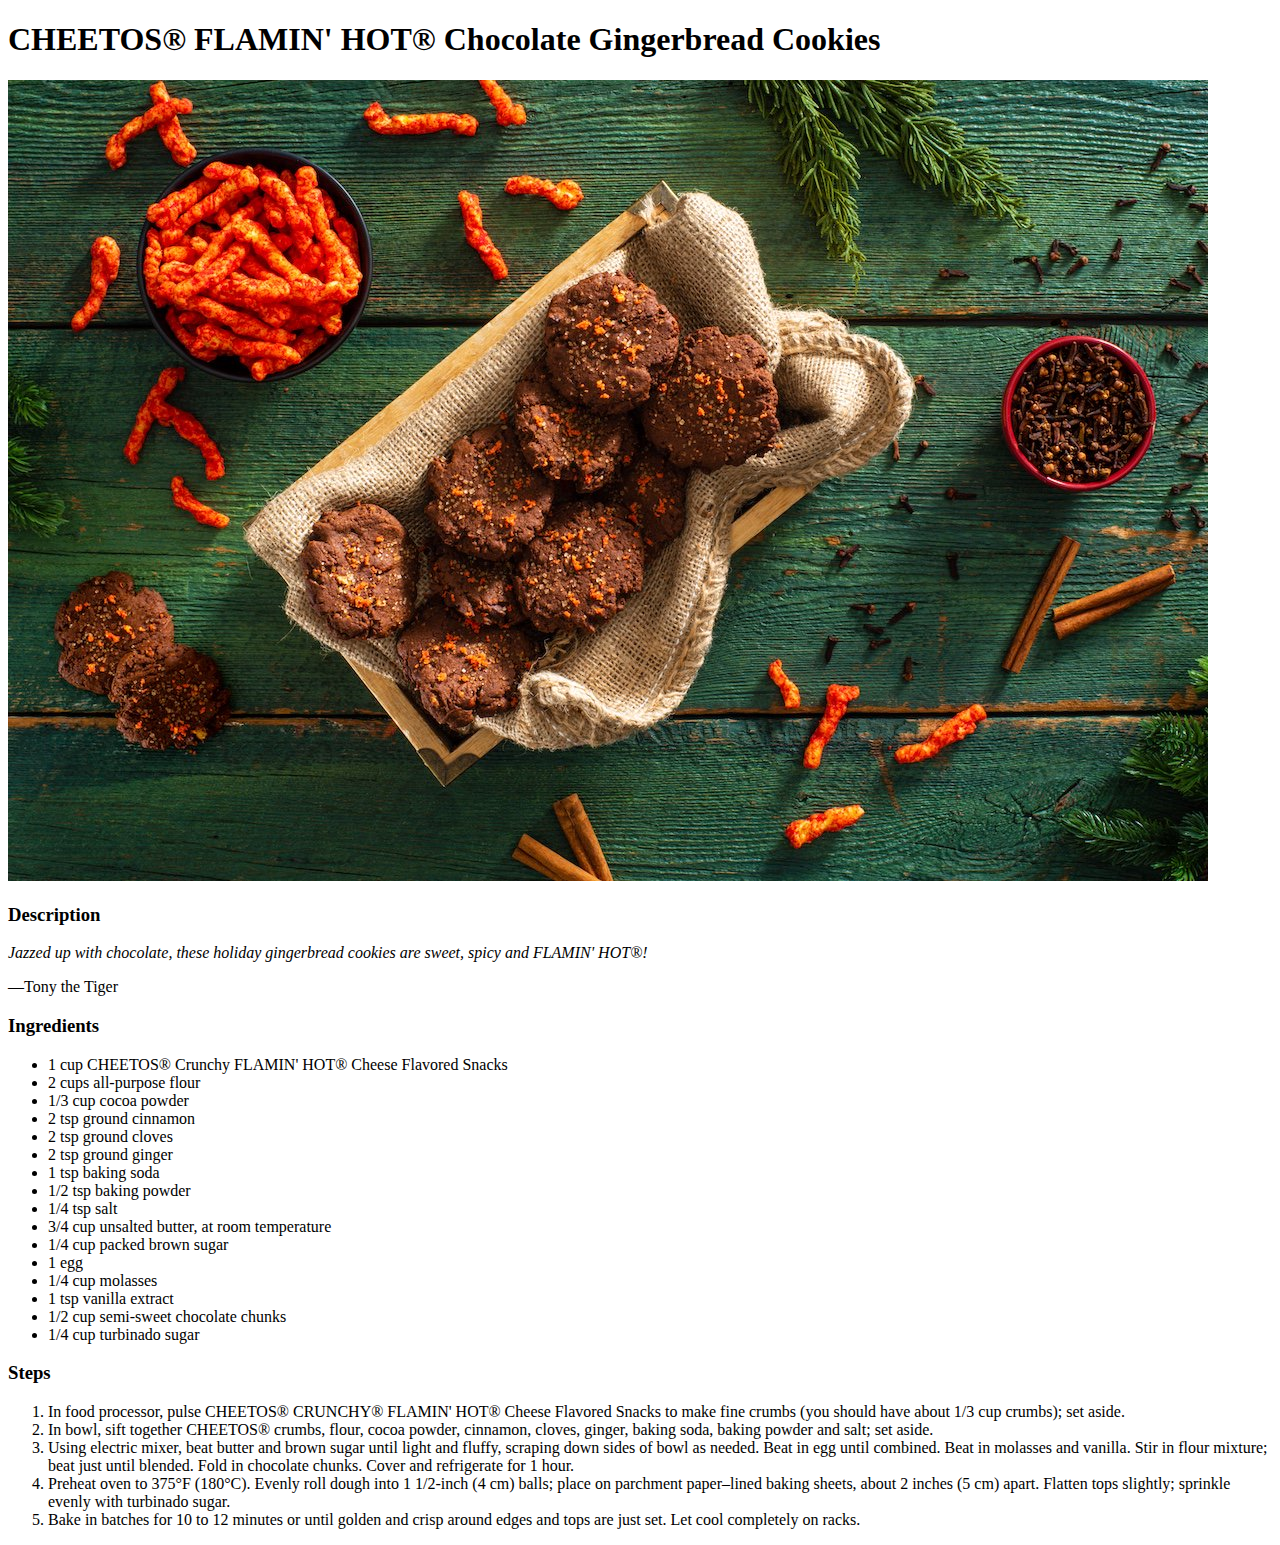
==== recipes/cheetos_cookies.html @ 0a5c8303 "Add and populate pages for Cheetos and Doritos" ====
<!DOCTYPE html>
<html lang="en">

    <head>
        <meta charset="utf-8">
        <title>Title</title>
    </head>

    <body>
        <h1>CHEETOS® FLAMIN' HOT® Chocolate Gingerbread Cookies</h1>
        <img src="../img/cheetos_cookies.jpeg" alt="Image of CHEETOS FLAMIN' HOT Chocolate Gingerbread Cookies">

        <h3>Description</h3>
        <p><i>Jazzed up with chocolate, these holiday gingerbread cookies are sweet, spicy and FLAMIN' HOT®!</i></p>
        <p>—Tony the Tiger</p>

        <h3>Ingredients</h3>
        <ul>
            <li>1 cup CHEETOS® Crunchy FLAMIN' HOT® Cheese Flavored Snacks</li>
            <li>2 cups all-purpose flour</li>
            <li>1/3 cup cocoa powder</li>
            <li>2 tsp ground cinnamon</li>
            <li>2 tsp ground cloves</li>
            <li>2 tsp ground ginger</li>
            <li>1 tsp baking soda</li>
            <li>1/2 tsp baking powder</li>
            <li>1/4 tsp salt</li>
            <li>3/4 cup unsalted butter, at room temperature</li>
            <li>1/4 cup packed brown sugar</li>
            <li>1 egg</li>
            <li>1/4 cup molasses</li>
            <li>1 tsp vanilla extract</li>
            <li>1/2 cup semi-sweet chocolate chunks</li>
            <li>1/4 cup turbinado sugar</li>
        </ul>

        <h3>Steps</h3>
        <ol>
            <li>In food processor, pulse CHEETOS® CRUNCHY® FLAMIN' HOT® Cheese Flavored Snacks to make fine crumbs (you should have about 1/3 cup crumbs); set aside.</li>
            <li>In bowl, sift together CHEETOS® crumbs, flour, cocoa powder, cinnamon, cloves, ginger, baking soda, baking powder and salt; set aside.</li>
            <li>Using electric mixer, beat butter and brown sugar until light and fluffy, scraping down sides of bowl as needed. Beat in egg until combined. Beat in molasses and vanilla. Stir in flour mixture; beat just until blended. Fold in chocolate chunks. Cover and refrigerate for 1 hour.</li>
            <li>Preheat oven to 375°F (180°C). Evenly roll dough into 1 1/2-inch (4 cm) balls; place on parchment paper–lined baking sheets, about 2 inches (5 cm) apart. Flatten tops slightly; sprinkle evenly with turbinado sugar.</li>
            <li>Bake in batches for 10 to 12 minutes or until golden and crisp around edges and tops are just set. Let cool completely on racks.</li>
        </ol>

    </body>


</html>
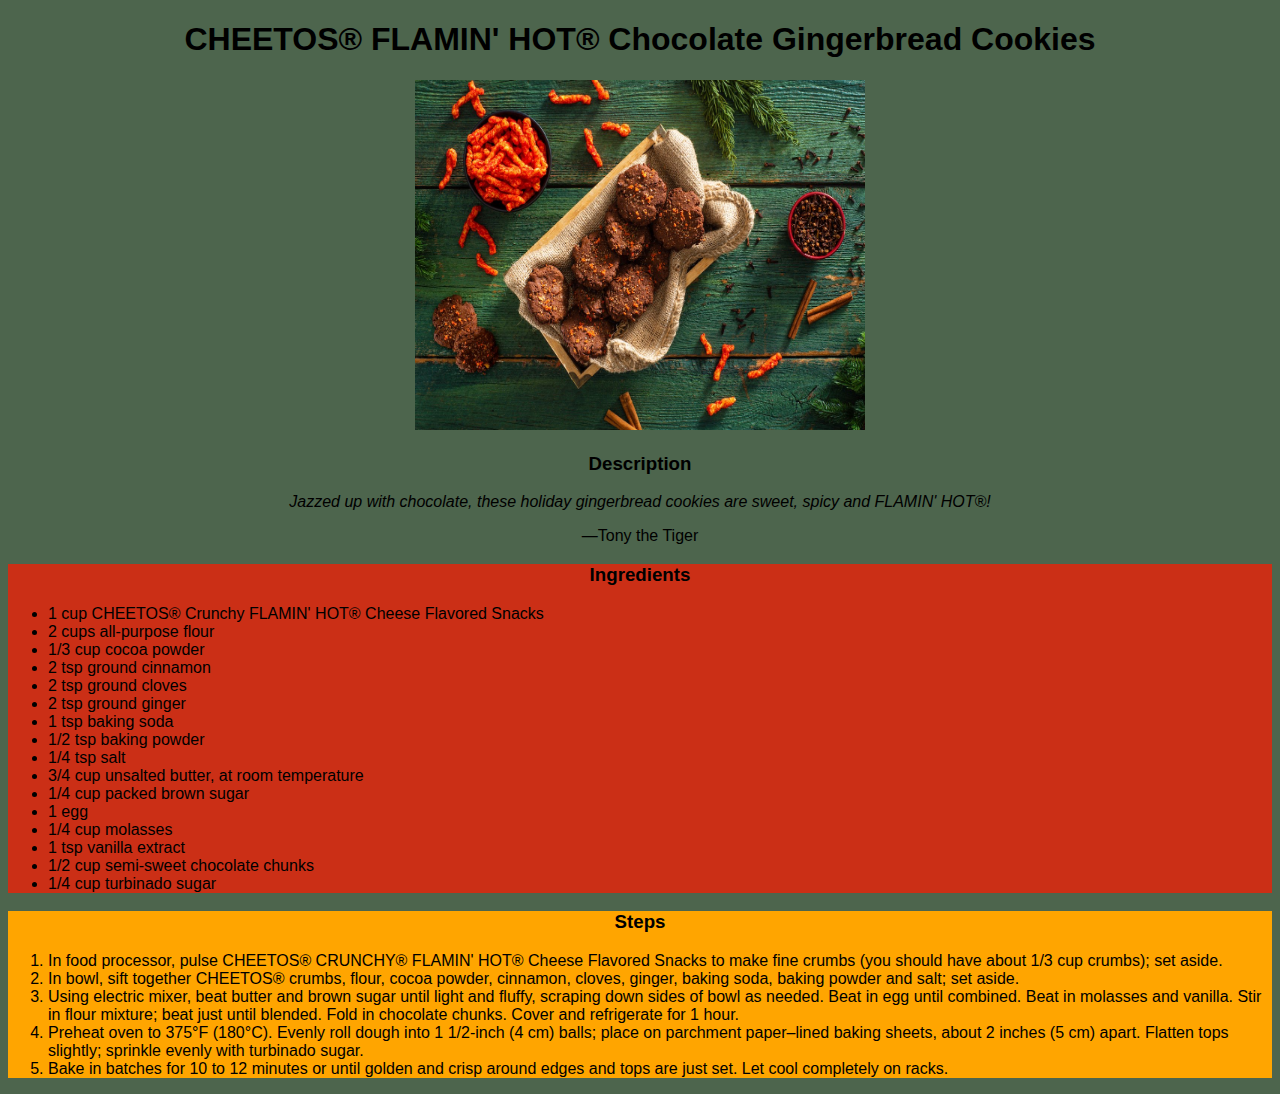
==== commit 06ba31f4: "Add basic CSS to all webpages" ====
--- a/recipes/cheetos_cookies.html
+++ b/recipes/cheetos_cookies.html
@@ -3,7 +3,8 @@
 
     <head>
         <meta charset="utf-8">
-        <title>Title</title>
+        <link rel="stylesheet" href="../styles/cheetos_cookies.css">
+        <title>MM..FOOD</title>
     </head>
 
     <body>
@@ -14,34 +15,40 @@
         <p><i>Jazzed up with chocolate, these holiday gingerbread cookies are sweet, spicy and FLAMIN' HOT®!</i></p>
         <p>—Tony the Tiger</p>
 
-        <h3>Ingredients</h3>
-        <ul>
-            <li>1 cup CHEETOS® Crunchy FLAMIN' HOT® Cheese Flavored Snacks</li>
-            <li>2 cups all-purpose flour</li>
-            <li>1/3 cup cocoa powder</li>
-            <li>2 tsp ground cinnamon</li>
-            <li>2 tsp ground cloves</li>
-            <li>2 tsp ground ginger</li>
-            <li>1 tsp baking soda</li>
-            <li>1/2 tsp baking powder</li>
-            <li>1/4 tsp salt</li>
-            <li>3/4 cup unsalted butter, at room temperature</li>
-            <li>1/4 cup packed brown sugar</li>
-            <li>1 egg</li>
-            <li>1/4 cup molasses</li>
-            <li>1 tsp vanilla extract</li>
-            <li>1/2 cup semi-sweet chocolate chunks</li>
-            <li>1/4 cup turbinado sugar</li>
-        </ul>
+        <div class="recipe">
+            <div class="red">
+                <h3 id="center">Ingredients</h3>
+                <ul>
+                    <li>1 cup CHEETOS® Crunchy FLAMIN' HOT® Cheese Flavored Snacks</li>
+                    <li>2 cups all-purpose flour</li>
+                    <li>1/3 cup cocoa powder</li>
+                    <li>2 tsp ground cinnamon</li>
+                    <li>2 tsp ground cloves</li>
+                    <li>2 tsp ground ginger</li>
+                    <li>1 tsp baking soda</li>
+                    <li>1/2 tsp baking powder</li>
+                    <li>1/4 tsp salt</li>
+                    <li>3/4 cup unsalted butter, at room temperature</li>
+                    <li>1/4 cup packed brown sugar</li>
+                    <li>1 egg</li>
+                    <li>1/4 cup molasses</li>
+                    <li>1 tsp vanilla extract</li>
+                    <li>1/2 cup semi-sweet chocolate chunks</li>
+                    <li>1/4 cup turbinado sugar</li>
+                </ul>
+            </div>
 
-        <h3>Steps</h3>
-        <ol>
-            <li>In food processor, pulse CHEETOS® CRUNCHY® FLAMIN' HOT® Cheese Flavored Snacks to make fine crumbs (you should have about 1/3 cup crumbs); set aside.</li>
-            <li>In bowl, sift together CHEETOS® crumbs, flour, cocoa powder, cinnamon, cloves, ginger, baking soda, baking powder and salt; set aside.</li>
-            <li>Using electric mixer, beat butter and brown sugar until light and fluffy, scraping down sides of bowl as needed. Beat in egg until combined. Beat in molasses and vanilla. Stir in flour mixture; beat just until blended. Fold in chocolate chunks. Cover and refrigerate for 1 hour.</li>
-            <li>Preheat oven to 375°F (180°C). Evenly roll dough into 1 1/2-inch (4 cm) balls; place on parchment paper–lined baking sheets, about 2 inches (5 cm) apart. Flatten tops slightly; sprinkle evenly with turbinado sugar.</li>
-            <li>Bake in batches for 10 to 12 minutes or until golden and crisp around edges and tops are just set. Let cool completely on racks.</li>
-        </ol>
+            <div class="orange">
+                <h3>Steps</h3>
+                <ol>
+                    <li>In food processor, pulse CHEETOS® CRUNCHY® FLAMIN' HOT® Cheese Flavored Snacks to make fine crumbs (you should have about 1/3 cup crumbs); set aside.</li>
+                    <li>In bowl, sift together CHEETOS® crumbs, flour, cocoa powder, cinnamon, cloves, ginger, baking soda, baking powder and salt; set aside.</li>
+                    <li>Using electric mixer, beat butter and brown sugar until light and fluffy, scraping down sides of bowl as needed. Beat in egg until combined. Beat in molasses and vanilla. Stir in flour mixture; beat just until blended. Fold in chocolate chunks. Cover and refrigerate for 1 hour.</li>
+                    <li>Preheat oven to 375°F (180°C). Evenly roll dough into 1 1/2-inch (4 cm) balls; place on parchment paper–lined baking sheets, about 2 inches (5 cm) apart. Flatten tops slightly; sprinkle evenly with turbinado sugar.</li>
+                    <li>Bake in batches for 10 to 12 minutes or until golden and crisp around edges and tops are just set. Let cool completely on racks.</li>
+                </ol>
+            </div>
+        </div>
 
     </body>
 
--- a/styles/cheetos_cookies.css
+++ b/styles/cheetos_cookies.css
@@ -0,0 +1,26 @@
+img {
+    height: 350px;
+    width: 450px;
+}
+
+body {
+    text-align: center;
+    background-color: #4d654d;
+    font-family: Impact, Haettenschweiler, 'Arial Narrow Bold', sans-serif;
+}
+
+.recipe {
+    text-align: left;
+}
+
+.red {
+    background-color: rgba(255, 25, 0, 0.711);
+}
+
+.orange {
+    background-color: orange;
+}
+
+h3 {
+    text-align: center;
+}